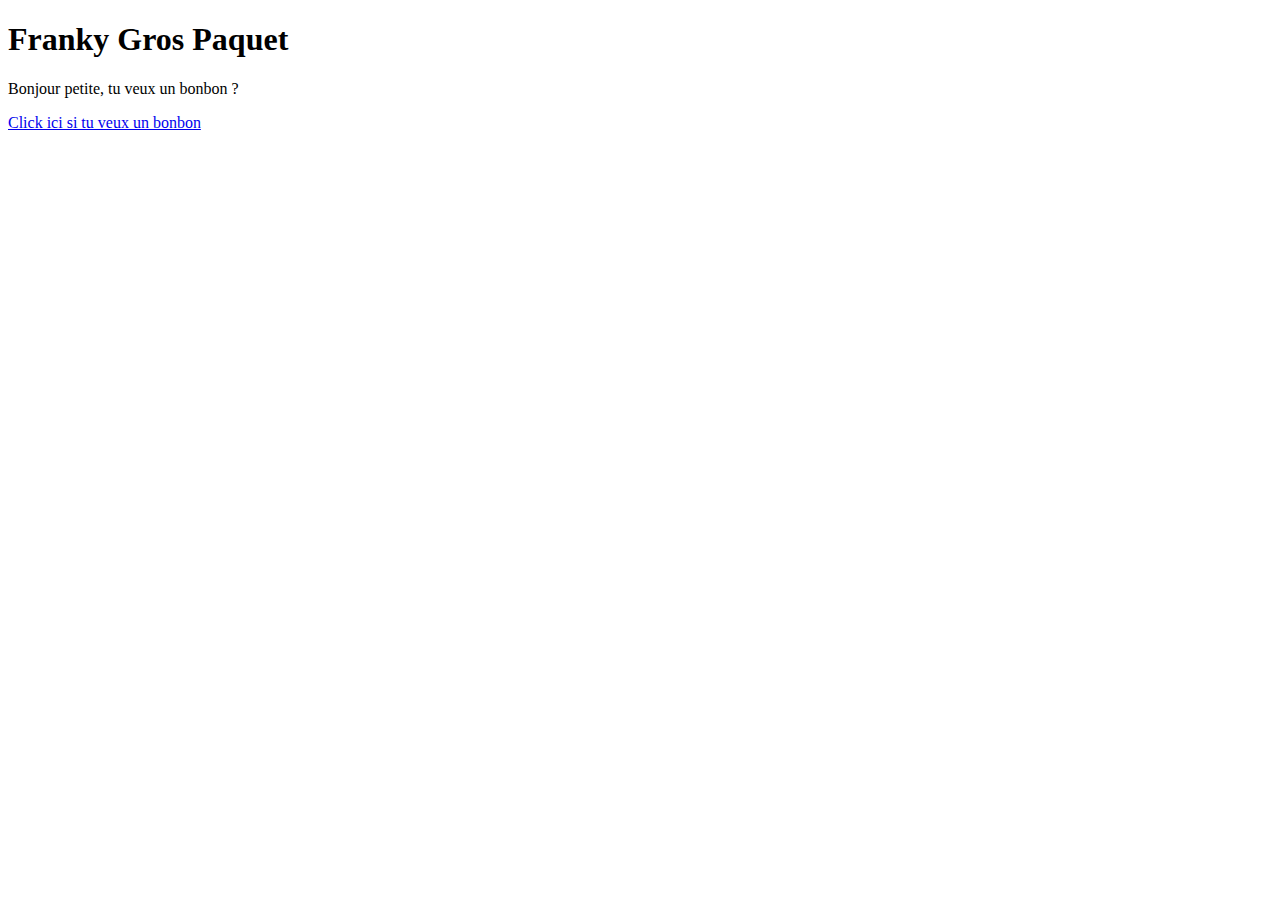
==== html/franck.html @ c340640b "encore encore" ====
<!DOCTYPE html>
<html lang="en">
  <head>
    <meta charset="UTF-8" />
    <meta name="viewport" content="width=device-width, initial-scale=1.0" />
    <title>Francky Gros Paquet</title>
  </head>
  <body>
    <section>
      <h1>Franky Gros Paquet</h1>
      <p>Bonjour petite, tu veux un bonbon ?</p>
      <a href="franck.html">Click ici si tu veux un bonbon</a>
    </section>
  </body>
</html>
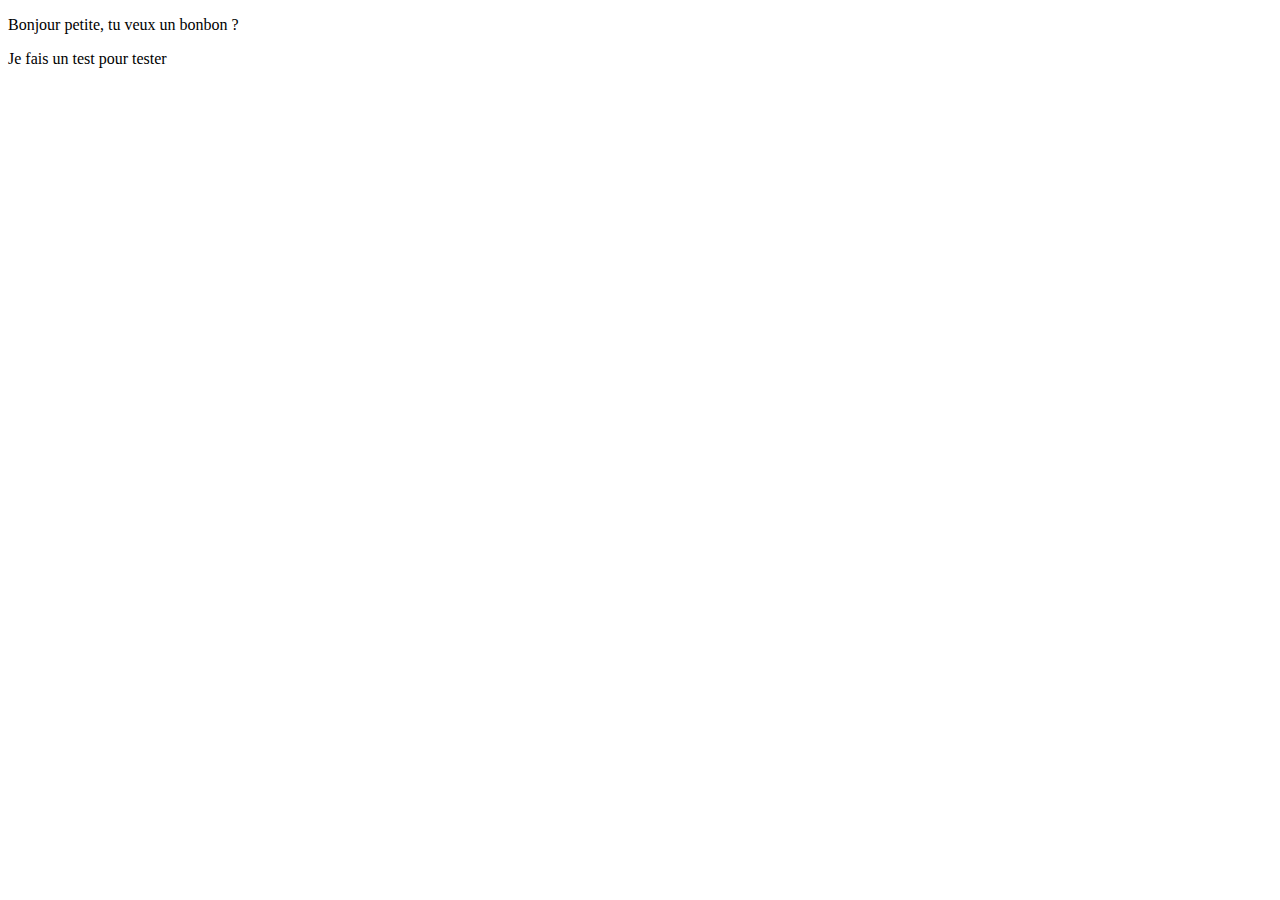
==== commit 14e3345b: "Merge branch 'main' of https://github.com/RoJe33/Giteub into fred" ====
--- a/html/franck.html
+++ b/html/franck.html
@@ -7,9 +7,8 @@
   </head>
   <body>
     <section>
-      <h1>Franky Gros Paquet</h1>
       <p>Bonjour petite, tu veux un bonbon ?</p>
-      <a href="franck.html">Click ici si tu veux un bonbon</a>
+      <p>Je fais un test pour tester</p>
     </section>
   </body>
 </html>
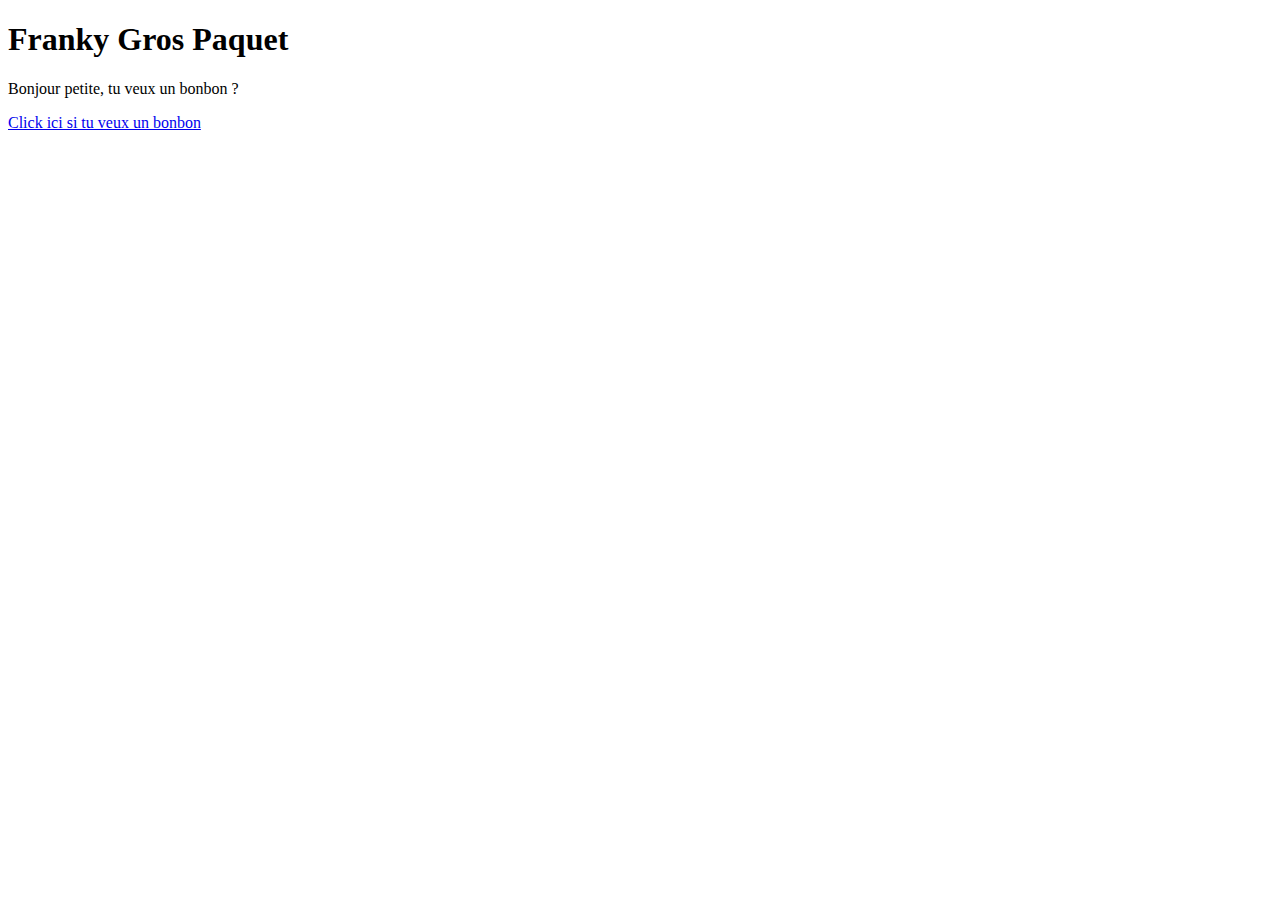
==== commit afe0b4a5: "Merge pull request #17 from RoJe33/franck" ====
--- a/html/franck.html
+++ b/html/franck.html
@@ -7,8 +7,9 @@
   </head>
   <body>
     <section>
+      <h1>Franky Gros Paquet</h1>
       <p>Bonjour petite, tu veux un bonbon ?</p>
-      <p>Je fais un test pour tester</p>
+      <a href="fred.html">Click ici si tu veux un bonbon</a>
     </section>
   </body>
 </html>
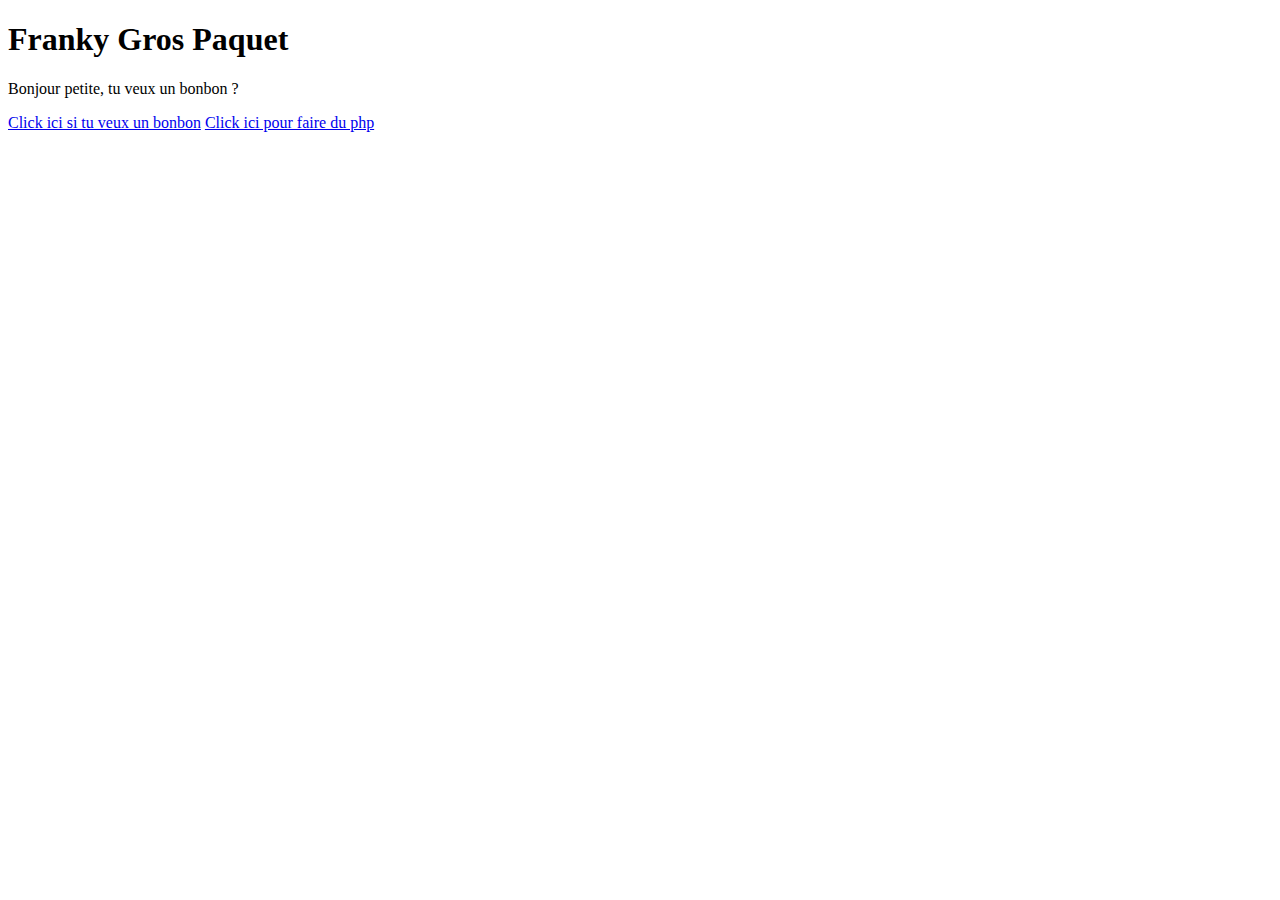
==== commit a7c452a8: "Ajout d'un lien" ====
--- a/html/franck.html
+++ b/html/franck.html
@@ -10,6 +10,7 @@
       <h1>Franky Gros Paquet</h1>
       <p>Bonjour petite, tu veux un bonbon ?</p>
       <a href="fred.html">Click ici si tu veux un bonbon</a>
+      <a href="eric.html">Click ici pour faire du php</a>
     </section>
   </body>
 </html>
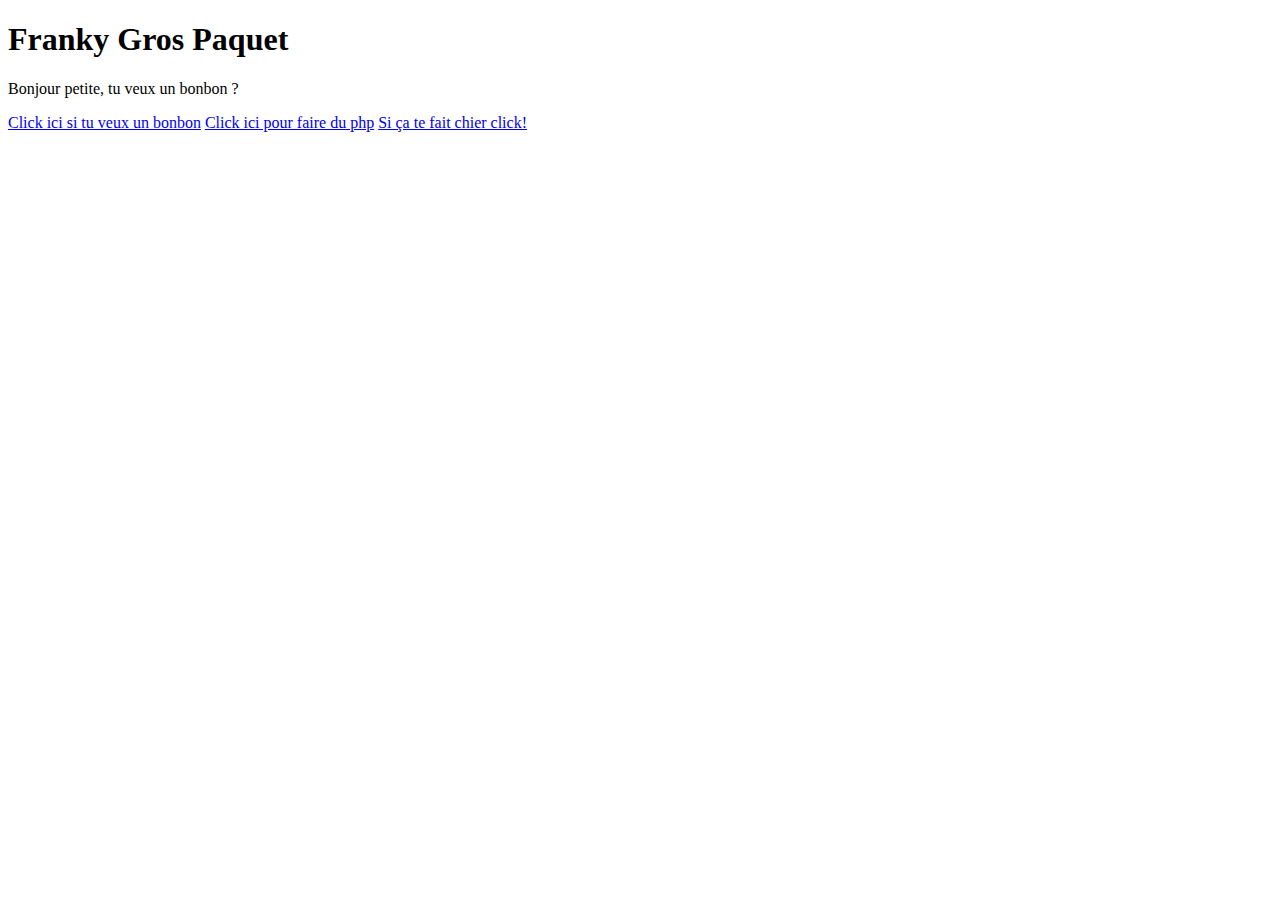
==== commit 570dda79: "lien supplémentaire" ====
--- a/html/franck.html
+++ b/html/franck.html
@@ -11,6 +11,7 @@
       <p>Bonjour petite, tu veux un bonbon ?</p>
       <a href="fred.html">Click ici si tu veux un bonbon</a>
       <a href="eric.html">Click ici pour faire du php</a>
+      <a href="https://www.atmosfetes.com/product/couche-culotte-de-bebe-pour-adulte/">Si ça te fait chier click!</a>
     </section>
   </body>
 </html>
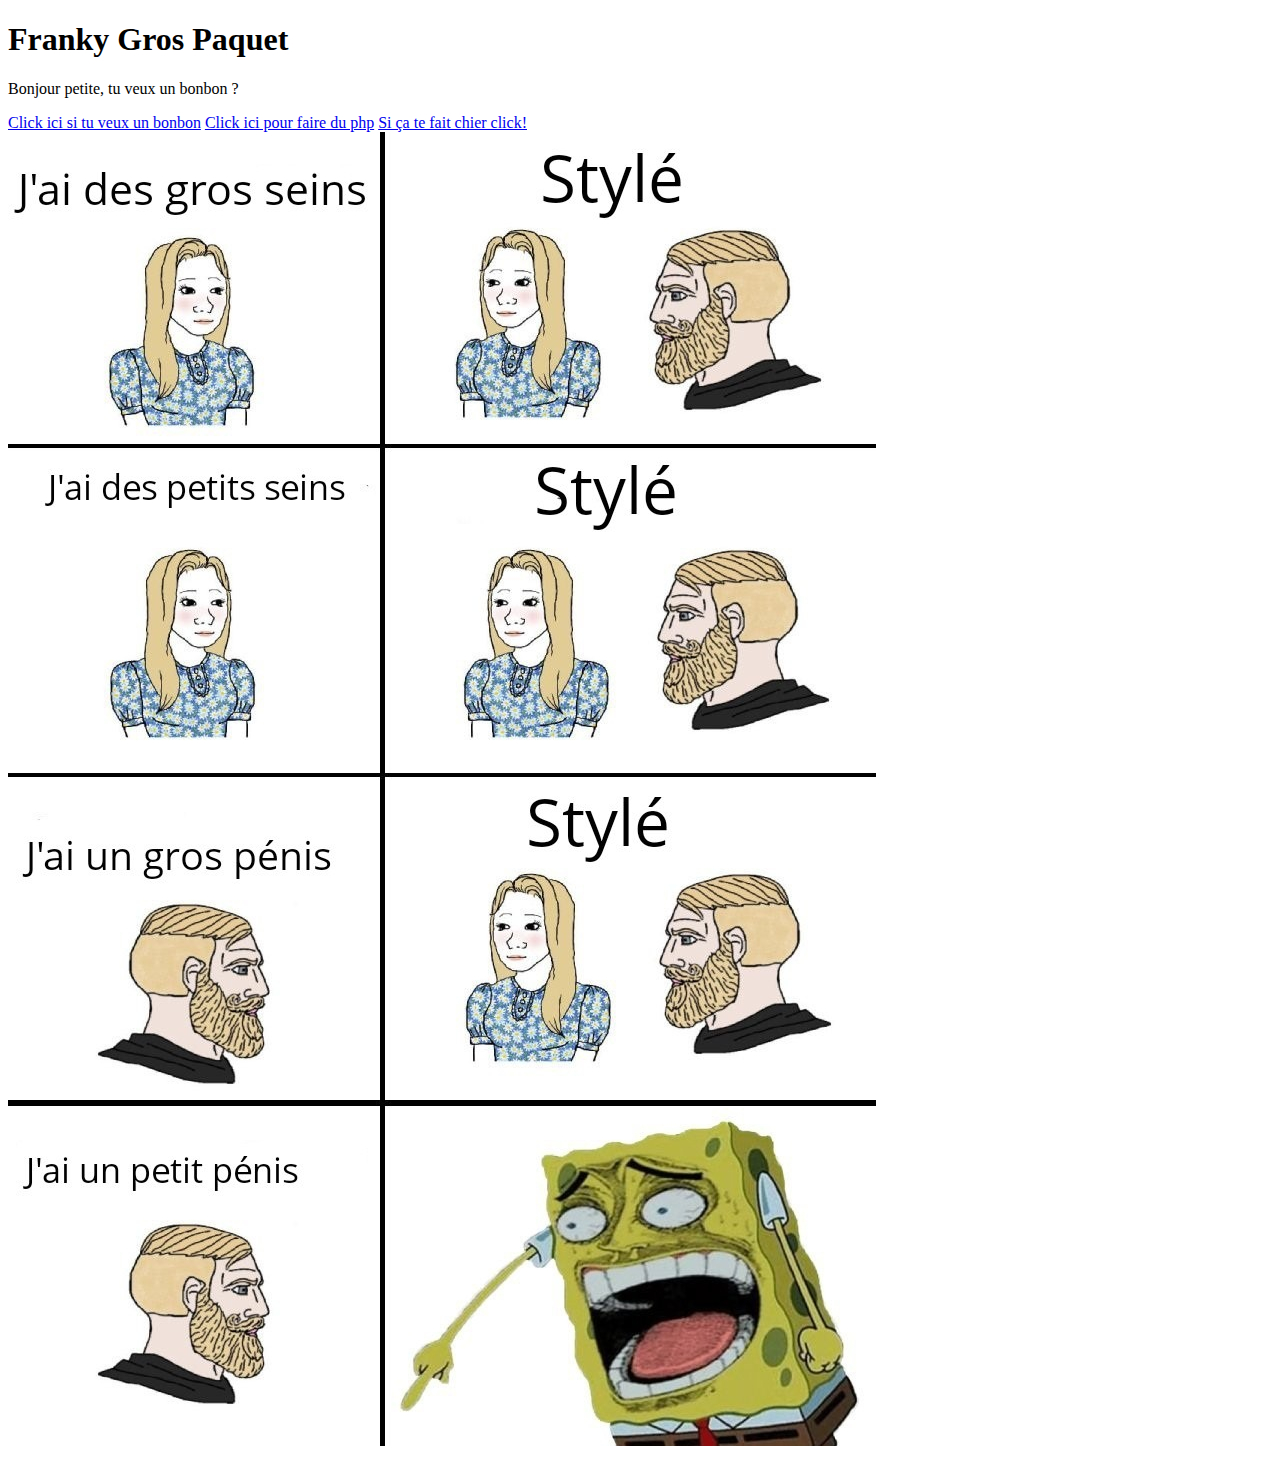
==== commit d2e8d957: "bonjour" ====
--- a/html/franck.html
+++ b/html/franck.html
@@ -3,6 +3,7 @@
   <head>
     <meta charset="UTF-8" />
     <meta name="viewport" content="width=device-width, initial-scale=1.0" />
+    <link rel="stylesheet" href="../css/style.css">
     <title>Francky Gros Paquet</title>
   </head>
   <body>
@@ -11,7 +12,8 @@
       <p>Bonjour petite, tu veux un bonbon ?</p>
       <a href="fred.html">Click ici si tu veux un bonbon</a>
       <a href="eric.html">Click ici pour faire du php</a>
-      <a href="https://www.atmosfetes.com/product/couche-culotte-de-bebe-pour-adulte/">Si ça te fait chier click!</a>
+      <a href="https://www.atmosfetes.com/product/couche-culotte-de-bebe-pour-adulte/" alt="couche pour adulte">Si ça te fait chier click!</a>
+      <img src="../image/64ec9a1c4760b.jpeg">
     </section>
   </body>
 </html>
--- a/css/style.css
+++ b/css/style.css
@@ -0,0 +1,16 @@
+#board {
+    width: 600px;
+    margin: 0 auto;
+}
+
+.tile {
+    width: 60px;
+    height: 120px;
+    background-color: white;
+    border: 1px solid black;
+    display: inline-block;
+    margin: 5px;
+    text-align: center;
+    line-height: 120px;
+    font-size: 20px;
+}